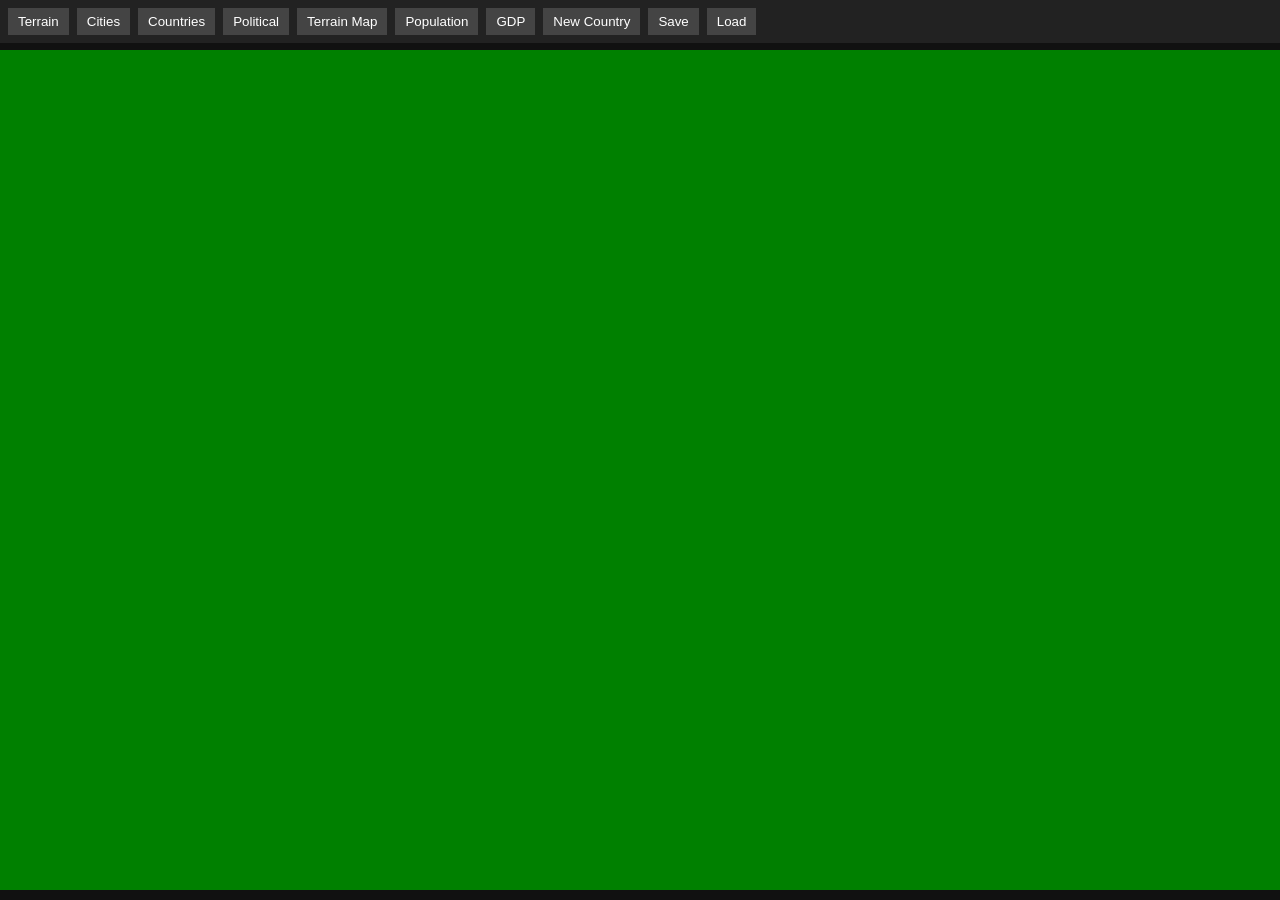
==== index.html @ c52daa7e "Add files via upload" ====
<!DOCTYPE html>
<html>
<head>
<meta charset="utf-8">
<title>War Strategy Map Game V1</title>
<style>
body { margin:0; font-family:Arial; background:#111; color:white; }
#ui {
  position:fixed; top:0; left:0; right:0;
  background:#222; padding:8px;
  display:flex; gap:8px; flex-wrap:wrap;
  z-index:10;
}
button {
  padding:6px 10px;
  background:#444;
  color:white;
  border:0;
  cursor:pointer;
}
button:hover { background:#666; }
canvas { display:block; margin-top:50px; }
</style>
</head>
<body>

<div id="ui">
<button onclick="setMode('terrain')">Terrain</button>
<button onclick="setMode('city')">Cities</button>
<button onclick="setMode('country')">Countries</button>
<button onclick="setMap('political')">Political</button>
<button onclick="setMap('terrain')">Terrain Map</button>
<button onclick="setMap('population')">Population</button>
<button onclick="setMap('gdp')">GDP</button>
<button onclick="newCountry()">New Country</button>
<button onclick="save()">Save</button>
<button onclick="load()">Load</button>
</div>

<canvas id="c"></canvas>

<script>
const canvas = document.getElementById("c");
const ctx = canvas.getContext("2d");

canvas.width = window.innerWidth;
canvas.height = window.innerHeight - 50;

const SIZE = 20;
const cols = Math.floor(canvas.width / SIZE);
const rows = Math.floor(canvas.height / SIZE);

let grid = [];
let cities = [];
let countries = [];

let tool = "terrain";
let mapMode = "terrain";
let selectedCountry = null;

function init() {
  for (let y=0;y<rows;y++){
    grid[y] = [];
    for (let x=0;x<cols;x++){
      grid[y][x] = {
        terrain:"grass",
        owner:null,
        pop:0,
        gdp:0
      };
    }
  }
}
init();

function setMode(m){ tool = m; }
function setMap(m){ mapMode = m; draw(); }

class Country {
  constructor(name,color){
    this.name = name;
    this.color = color;
    this.pop = 0;
    this.gdp = 0;
  }
}

function newCountry(){
  let c = new Country(
    "Country " + (countries.length+1),
    randomColor()
  );
  countries.push(c);
  selectedCountry = c;
}

function randomColor(){
  return "hsl(" + Math.random()*360 + ",70%,50%)";
}

canvas.addEventListener("mousedown", e=>{
  let x = Math.floor(e.clientX / SIZE);
  let y = Math.floor((e.clientY-50) / SIZE);

  if(!grid[y] || !grid[y][x]) return;

  if(tool === "terrain"){
    grid[y][x].terrain = "water";
  }

  if(tool === "city"){
    cities.push({x,y,type:"city",pop:10000});
    grid[y][x].pop += 10000;
  }

  if(tool === "country" && selectedCountry){
    grid[y][x].owner = selectedCountry;
  }

  draw();
});

function draw(){
  ctx.clearRect(0,0,canvas.width,canvas.height);

  for (let y=0;y<rows;y++){
    for (let x=0;x<cols;x++){
      let t = grid[y][x];

      let color = "green";

      if(t.terrain==="water") color="blue";

      if(mapMode==="political"){
        color = t.owner ? t.owner.color : "green";
      }

      if(mapMode==="population"){
        let p = Math.min(t.pop/50000,1);
        color = `rgb(${255*p},${255*(1-p)},0)`;
      }

      if(mapMode==="gdp"){
        let g = Math.min(t.gdp/50000,1);
        color = `rgb(0,${255*g},${255*(1-g)})`;
      }

      ctx.fillStyle = color;
      ctx.fillRect(x*SIZE,y*SIZE,SIZE,SIZE);
    }
  }

  for(let c of cities){
    ctx.fillStyle="yellow";
    ctx.beginPath();
    ctx.arc(c.x*SIZE+10,c.y*SIZE+10,5,0,Math.PI*2);
    ctx.fill();
  }
}

setInterval(draw,100);
</script>

</body>
	</html>
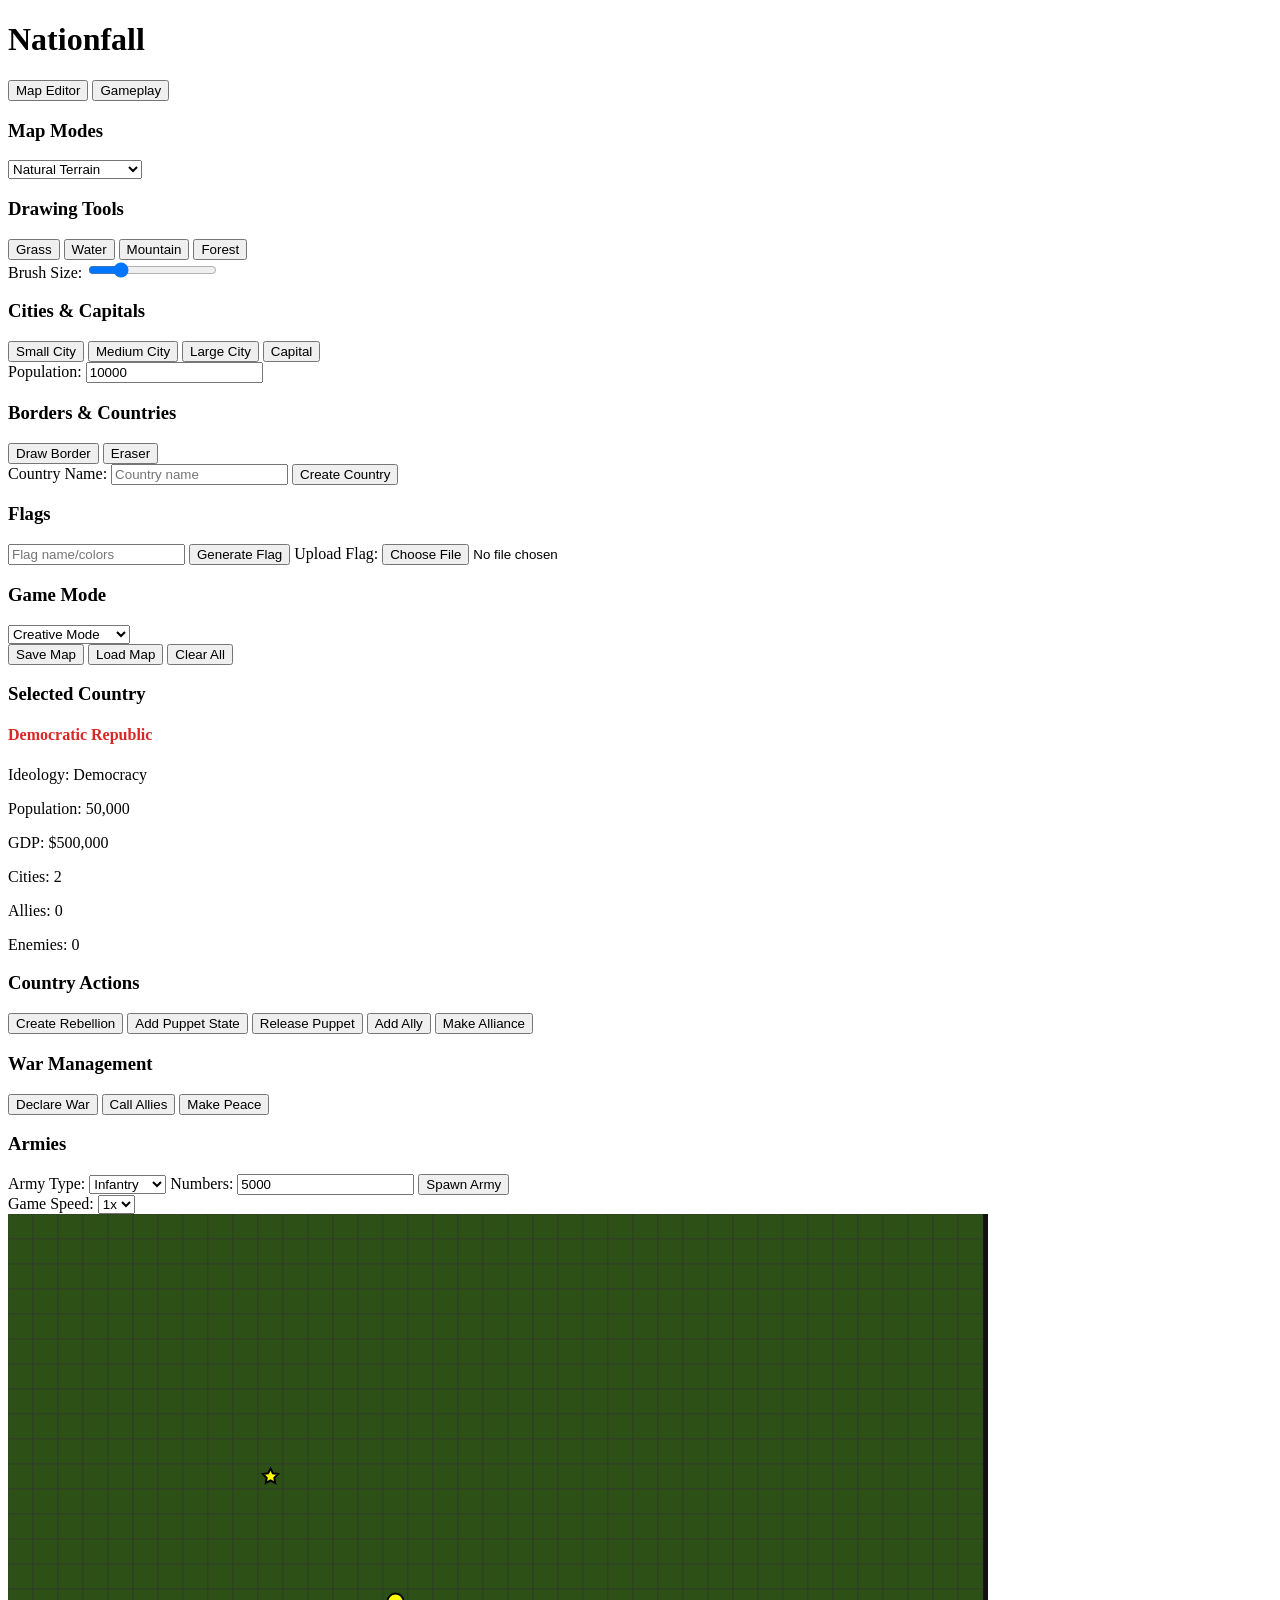
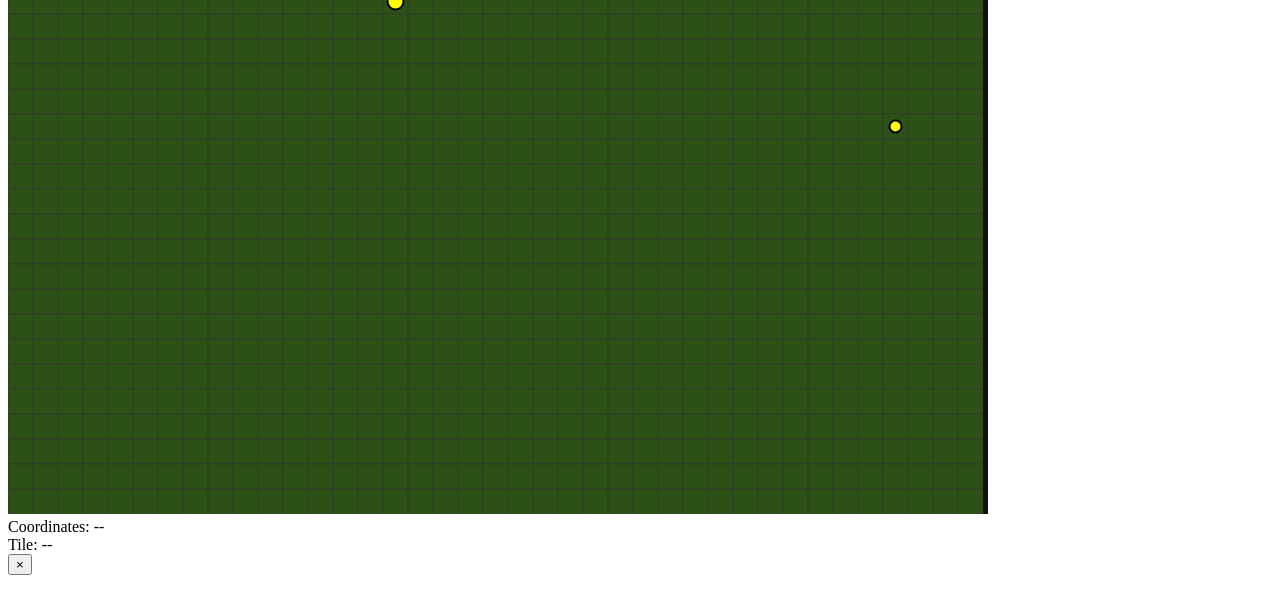
==== commit 7b66cd81: "Replace index.html with comprehensive war strategy game interface" ====
--- a/index.html
+++ b/index.html
@@ -1,165 +1,174 @@
 <!DOCTYPE html>
-<html>
+<html lang="en">
 <head>
-<meta charset="utf-8">
-<title>War Strategy Map Game V1</title>
-<style>
-body { margin:0; font-family:Arial; background:#111; color:white; }
-#ui {
-  position:fixed; top:0; left:0; right:0;
-  background:#222; padding:8px;
-  display:flex; gap:8px; flex-wrap:wrap;
-  z-index:10;
-}
-button {
-  padding:6px 10px;
-  background:#444;
-  color:white;
-  border:0;
-  cursor:pointer;
-}
-button:hover { background:#666; }
-canvas { display:block; margin-top:50px; }
-</style>
+    <meta charset="UTF-8">
+    <meta name="viewport" content="width=device-width, initial-scale=1.0">
+    <title>Nationfall - War Strategy Game</title>
+    <link rel="stylesheet" href="styles.css">
 </head>
 <body>
+    <div class="container">
+        <div class="sidebar">
+            <div class="sidebar-header">
+                <h1>Nationfall</h1>
+                <div class="mode-selector">
+                    <button class="mode-btn active" data-mode="map">Map Editor</button>
+                    <button class="mode-btn" data-mode="gameplay">Gameplay</button>
+                </div>
+            </div>
 
-<div id="ui">
-<button onclick="setMode('terrain')">Terrain</button>
-<button onclick="setMode('city')">Cities</button>
-<button onclick="setMode('country')">Countries</button>
-<button onclick="setMap('political')">Political</button>
-<button onclick="setMap('terrain')">Terrain Map</button>
-<button onclick="setMap('population')">Population</button>
-<button onclick="setMap('gdp')">GDP</button>
-<button onclick="newCountry()">New Country</button>
-<button onclick="save()">Save</button>
-<button onclick="load()">Load</button>
-</div>
+            <!-- MAP EDITOR PANEL -->
+            <div id="mapEditorPanel" class="panel active">
+                <div class="panel-section">
+                    <h3>Map Modes</h3>
+                    <select id="mapMode">
+                        <option value="terrain">Natural Terrain</option>
+                        <option value="population">Population Density</option>
+                        <option value="political">Political Map</option>
+                        <option value="gdp">GDP Map</option>
+                    </select>
+                </div>
 
-<canvas id="c"></canvas>
+                <div class="panel-section">
+                    <h3>Drawing Tools</h3>
+                    <div class="tool-group">
+                        <button class="tool-btn" data-tool="terrain" data-value="grass">Grass</button>
+                        <button class="tool-btn" data-tool="terrain" data-value="water">Water</button>
+                        <button class="tool-btn" data-tool="terrain" data-value="mountain">Mountain</button>
+                        <button class="tool-btn" data-tool="terrain" data-value="forest">Forest</button>
+                    </div>
+                    <div class="tool-group">
+                        <label>Brush Size: <input type="range" id="brushSize" min="5" max="50" value="15"></label>
+                    </div>
+                </div>
 
-<script>
-const canvas = document.getElementById("c");
-const ctx = canvas.getContext("2d");
+                <div class="panel-section">
+                    <h3>Cities & Capitals</h3>
+                    <div class="tool-group">
+                        <button class="tool-btn" data-tool="city" data-value="small">Small City</button>
+                        <button class="tool-btn" data-tool="city" data-value="medium">Medium City</button>
+                        <button class="tool-btn" data-tool="city" data-value="large">Large City</button>
+                        <button class="tool-btn" data-tool="city" data-value="capital">Capital</button>
+                    </div>
+                    <div class="tool-group">
+                        <label>Population: <input type="number" id="populationInput" value="10000"></label>
+                    </div>
+                </div>
 
-canvas.width = window.innerWidth;
-canvas.height = window.innerHeight - 50;
+                <div class="panel-section">
+                    <h3>Borders & Countries</h3>
+                    <div class="tool-group">
+                        <button class="tool-btn" data-tool="border">Draw Border</button>
+                        <button class="tool-btn" data-tool="eraser">Eraser</button>
+                    </div>
+                    <div class="tool-group">
+                        <label>Country Name: <input type="text" id="countryName" placeholder="Country name"></label>
+                        <button id="createCountryBtn">Create Country</button>
+                    </div>
+                </div>
 
-const SIZE = 20;
-const cols = Math.floor(canvas.width / SIZE);
-const rows = Math.floor(canvas.height / SIZE);
+                <div class="panel-section">
+                    <h3>Flags</h3>
+                    <div class="tool-group">
+                        <input type="text" id="flagName" placeholder="Flag name/colors">
+                        <button id="generateFlagBtn">Generate Flag</button>
+                        <label>Upload Flag: <input type="file" id="flagUpload" accept="image/*"></label>
+                    </div>
+                </div>
 
-let grid = [];
-let cities = [];
-let countries = [];
+                <div class="panel-section">
+                    <h3>Game Mode</h3>
+                    <select id="gameMode">
+                        <option value="creative">Creative Mode</option>
+                        <option value="simulation">Simulation Mode</option>
+                    </select>
+                </div>
 
-let tool = "terrain";
-let mapMode = "terrain";
-let selectedCountry = null;
+                <div class="panel-section">
+                    <button id="saveMapBtn">Save Map</button>
+                    <button id="loadMapBtn">Load Map</button>
+                    <button id="clearMapBtn">Clear All</button>
+                </div>
+            </div>
 
-function init() {
-  for (let y=0;y<rows;y++){
-    grid[y] = [];
-    for (let x=0;x<cols;x++){
-      grid[y][x] = {
-        terrain:"grass",
-        owner:null,
-        pop:0,
-        gdp:0
-      };
-    }
-  }
-}
-init();
+            <!-- GAMEPLAY PANEL -->
+            <div id="gameplayPanel" class="panel">
+                <div class="panel-section">
+                    <h3>Selected Country</h3>
+                    <div id="selectedCountryInfo">
+                        <p>Click a country on the map</p>
+                    </div>
+                </div>
 
-function setMode(m){ tool = m; }
-function setMap(m){ mapMode = m; draw(); }
+                <div class="panel-section" id="countryActionsSection" style="display:none;">
+                    <h3>Country Actions</h3>
+                    <div class="tool-group">
+                        <button id="rebellionBtn" class="action-btn">Create Rebellion</button>
+                        <button id="addPuppetBtn" class="action-btn">Add Puppet State</button>
+                        <button id="releasePuppetBtn" class="action-btn">Release Puppet</button>
+                        <button id="addAllyBtn" class="action-btn">Add Ally</button>
+                        <button id="makeAllianceBtn" class="action-btn">Make Alliance</button>
+                    </div>
+                </div>
 
-class Country {
-  constructor(name,color){
-    this.name = name;
-    this.color = color;
-    this.pop = 0;
-    this.gdp = 0;
-  }
-}
+                <div class="panel-section">
+                    <h3>War Management</h3>
+                    <div class="tool-group">
+                        <button id="declareWarBtn" class="action-btn">Declare War</button>
+                        <button id="callAlliesBtn" class="action-btn">Call Allies</button>
+                        <button id="makePeaceBtn" class="action-btn">Make Peace</button>
+                    </div>
+                </div>
 
-function newCountry(){
-  let c = new Country(
-    "Country " + (countries.length+1),
-    randomColor()
-  );
-  countries.push(c);
-  selectedCountry = c;
-}
+                <div class="panel-section">
+                    <h3>Armies</h3>
+                    <div class="tool-group">
+                        <label>Army Type: 
+                            <select id="armyType">
+                                <option value="infantry">Infantry</option>
+                                <option value="tank">Tank</option>
+                                <option value="navy">Navy</option>
+                                <option value="air">Air Force</option>
+                            </select>
+                        </label>
+                        <label>Numbers: <input type="number" id="armyNumbers" value="5000"></label>
+                        <button id="spawnArmyBtn" class="action-btn">Spawn Army</button>
+                    </div>
+                </div>
 
-function randomColor(){
-  return "hsl(" + Math.random()*360 + ",70%,50%)";
-}
+                <div class="panel-section">
+                    <div id="gameSpeedControl">
+                        <label>Game Speed: 
+                            <select id="gameSpeed">
+                                <option value="1">1x</option>
+                                <option value="2">2x</option>
+                                <option value="4">4x</option>
+                                <option value="8">8x</option>
+                            </select>
+                        </label>
+                    </div>
+                </div>
+            </div>
+        </div>
 
-canvas.addEventListener("mousedown", e=>{
-  let x = Math.floor(e.clientX / SIZE);
-  let y = Math.floor((e.clientY-50) / SIZE);
+        <div class="main-content">
+            <canvas id="gameCanvas"></canvas>
+            <div class="info-panel">
+                <div id="mouseInfo">Coordinates: --</div>
+                <div id="tileInfo">Tile: --</div>
+            </div>
+        </div>
+    </div>
 
-  if(!grid[y] || !grid[y][x]) return;
+    <!-- MODALS -->
+    <div id="modalOverlay" class="modal-overlay">
+        <div id="modal" class="modal">
+            <button class="modal-close">&times;</button>
+            <h2 id="modalTitle"></h2>
+            <div id="modalContent"></div>
+        </div>
+    </div>
 
-  if(tool === "terrain"){
-    grid[y][x].terrain = "water";
-  }
-
-  if(tool === "city"){
-    cities.push({x,y,type:"city",pop:10000});
-    grid[y][x].pop += 10000;
-  }
-
-  if(tool === "country" && selectedCountry){
-    grid[y][x].owner = selectedCountry;
-  }
-
-  draw();
-});
-
-function draw(){
-  ctx.clearRect(0,0,canvas.width,canvas.height);
-
-  for (let y=0;y<rows;y++){
-    for (let x=0;x<cols;x++){
-      let t = grid[y][x];
-
-      let color = "green";
-
-      if(t.terrain==="water") color="blue";
-
-      if(mapMode==="political"){
-        color = t.owner ? t.owner.color : "green";
-      }
-
-      if(mapMode==="population"){
-        let p = Math.min(t.pop/50000,1);
-        color = `rgb(${255*p},${255*(1-p)},0)`;
-      }
-
-      if(mapMode==="gdp"){
-        let g = Math.min(t.gdp/50000,1);
-        color = `rgb(0,${255*g},${255*(1-g)})`;
-      }
-
-      ctx.fillStyle = color;
-      ctx.fillRect(x*SIZE,y*SIZE,SIZE,SIZE);
-    }
-  }
-
-  for(let c of cities){
-    ctx.fillStyle="yellow";
-    ctx.beginPath();
-    ctx.arc(c.x*SIZE+10,c.y*SIZE+10,5,0,Math.PI*2);
-    ctx.fill();
-  }
-}
-
-setInterval(draw,100);
-</script>
-
+    <script src="game.js"></script>
 </body>
-	</html>+</html>
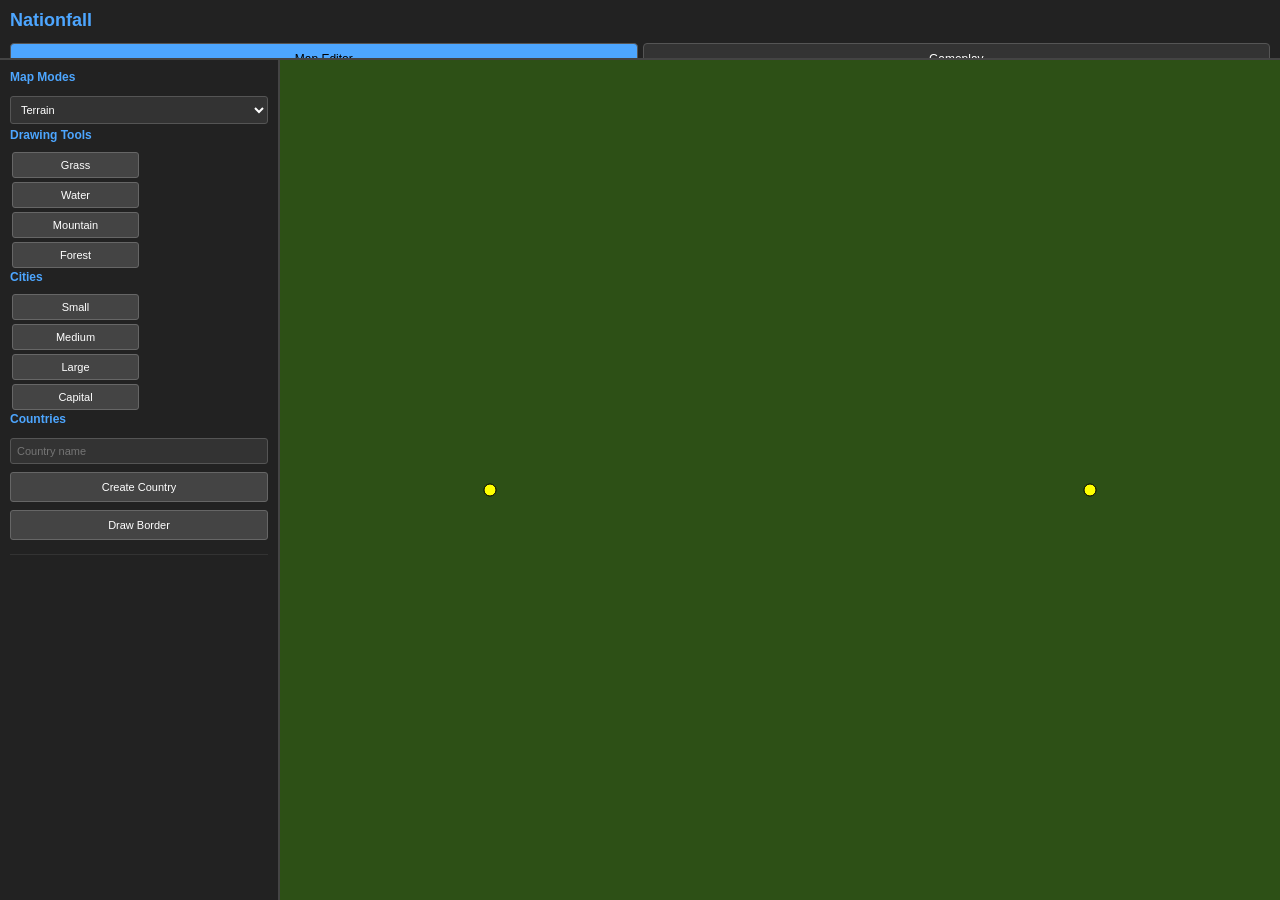
==== commit f001fdbc: "Complete rewrite for mobile iPhone compatibility" ====
--- a/index.html
+++ b/index.html
@@ -2,173 +2,526 @@
 <html lang="en">
 <head>
     <meta charset="UTF-8">
-    <meta name="viewport" content="width=device-width, initial-scale=1.0">
-    <title>Nationfall - War Strategy Game</title>
-    <link rel="stylesheet" href="styles.css">
+    <meta name="viewport" content="width=device-width, initial-scale=1.0, viewport-fit=cover">
+    <title>Nationfall</title>
+    <style>
+        * {
+            margin: 0;
+            padding: 0;
+            box-sizing: border-box;
+            -webkit-touch-callout: none;
+            -webkit-user-select: none;
+        }
+
+        body {
+            font-family: Arial, sans-serif;
+            background: #111;
+            color: #fff;
+            width: 100%;
+            height: 100vh;
+            overflow: hidden;
+            display: flex;
+            flex-direction: column;
+        }
+
+        .header {
+            background: #222;
+            padding: 10px;
+            border-bottom: 2px solid #444;
+            flex-shrink: 0;
+            max-height: 60px;
+            overflow-y: auto;
+        }
+
+        .header h1 {
+            font-size: 18px;
+            color: #4da6ff;
+            margin-bottom: 8px;
+        }
+
+        .mode-selector {
+            display: flex;
+            gap: 5px;
+        }
+
+        .mode-btn {
+            flex: 1;
+            padding: 8px;
+            background: #333;
+            border: 1px solid #555;
+            color: #fff;
+            cursor: pointer;
+            font-size: 12px;
+            border-radius: 4px;
+        }
+
+        .mode-btn.active {
+            background: #4da6ff;
+            color: #000;
+        }
+
+        .main-container {
+            display: flex;
+            flex: 1;
+            overflow: hidden;
+            width: 100%;
+        }
+
+        .sidebar {
+            width: 100%;
+            max-width: 280px;
+            background: #222;
+            border-right: 2px solid #444;
+            overflow-y: auto;
+            padding: 10px;
+            flex-shrink: 0;
+        }
+
+        .content {
+            flex: 1;
+            display: flex;
+            flex-direction: column;
+            min-width: 0;
+        }
+
+        #gameCanvas {
+            flex: 1;
+            display: block;
+            background: #111;
+            width: 100%;
+            height: 100%;
+        }
+
+        .info-panel {
+            background: #222;
+            border-top: 1px solid #444;
+            padding: 8px;
+            font-size: 11px;
+            color: #4da6ff;
+            flex-shrink: 0;
+        }
+
+        .panel-section {
+            margin-bottom: 15px;
+            padding-bottom: 10px;
+            border-bottom: 1px solid #333;
+        }
+
+        .panel-section h3 {
+            font-size: 12px;
+            margin-bottom: 8px;
+            color: #4da6ff;
+        }
+
+        select, input {
+            width: 100%;
+            padding: 6px;
+            margin: 4px 0;
+            background: #333;
+            border: 1px solid #555;
+            color: #fff;
+            font-size: 11px;
+            border-radius: 3px;
+        }
+
+        button {
+            width: 100%;
+            padding: 8px;
+            margin: 4px 0;
+            background: #444;
+            border: 1px solid #666;
+            color: #fff;
+            cursor: pointer;
+            font-size: 11px;
+            border-radius: 3px;
+        }
+
+        button:active {
+            background: #4da6ff;
+            color: #000;
+        }
+
+        .tool-btn {
+            display: inline-block;
+            width: calc(50% - 2px);
+            padding: 6px;
+            margin: 2px;
+        }
+
+        .modal-overlay {
+            display: none;
+            position: fixed;
+            top: 0;
+            left: 0;
+            right: 0;
+            bottom: 0;
+            background: rgba(0, 0, 0, 0.8);
+            z-index: 1000;
+            align-items: center;
+            justify-content: center;
+        }
+
+        .modal-overlay.active {
+            display: flex;
+        }
+
+        .modal {
+            background: #222;
+            border: 2px solid #4da6ff;
+            padding: 20px;
+            border-radius: 8px;
+            max-width: 90%;
+            max-height: 80%;
+            overflow-y: auto;
+        }
+
+        @media (max-width: 768px) {
+            .main-container {
+                flex-direction: column;
+            }
+
+            .sidebar {
+                max-width: 100%;
+                max-height: 30vh;
+                width: 100%;
+            }
+
+            .content {
+                flex: 1;
+            }
+        }
+    </style>
 </head>
 <body>
-    <div class="container">
-        <div class="sidebar">
-            <div class="sidebar-header">
-                <h1>Nationfall</h1>
-                <div class="mode-selector">
-                    <button class="mode-btn active" data-mode="map">Map Editor</button>
-                    <button class="mode-btn" data-mode="gameplay">Gameplay</button>
-                </div>
+    <div class="header">
+        <h1>Nationfall</h1>
+        <div class="mode-selector">
+            <button class="mode-btn active" data-mode="map">Map Editor</button>
+            <button class="mode-btn" data-mode="gameplay">Gameplay</button>
+        </div>
+    </div>
+
+    <div class="main-container">
+        <div class="sidebar" id="sidebar">
+            <div id="mapEditorPanel" class="panel-section">
+                <h3>Map Modes</h3>
+                <select id="mapMode">
+                    <option value="terrain">Terrain</option>
+                    <option value="population">Population</option>
+                    <option value="political">Political</option>
+                    <option value="gdp">GDP</option>
+                </select>
+
+                <h3>Drawing Tools</h3>
+                <button class="tool-btn" data-terrain="grass">Grass</button>
+                <button class="tool-btn" data-terrain="water">Water</button>
+                <button class="tool-btn" data-terrain="mountain">Mountain</button>
+                <button class="tool-btn" data-terrain="forest">Forest</button>
+
+                <h3>Cities</h3>
+                <button class="tool-btn" data-city="small">Small</button>
+                <button class="tool-btn" data-city="medium">Medium</button>
+                <button class="tool-btn" data-city="large">Large</button>
+                <button class="tool-btn" data-city="capital">Capital</button>
+
+                <h3>Countries</h3>
+                <input type="text" id="countryName" placeholder="Country name">
+                <button id="createCountryBtn">Create Country</button>
+                <button id="drawBorderBtn">Draw Border</button>
             </div>
 
-            <!-- MAP EDITOR PANEL -->
-            <div id="mapEditorPanel" class="panel active">
-                <div class="panel-section">
-                    <h3>Map Modes</h3>
-                    <select id="mapMode">
-                        <option value="terrain">Natural Terrain</option>
-                        <option value="population">Population Density</option>
-                        <option value="political">Political Map</option>
-                        <option value="gdp">GDP Map</option>
-                    </select>
-                </div>
-
-                <div class="panel-section">
-                    <h3>Drawing Tools</h3>
-                    <div class="tool-group">
-                        <button class="tool-btn" data-tool="terrain" data-value="grass">Grass</button>
-                        <button class="tool-btn" data-tool="terrain" data-value="water">Water</button>
-                        <button class="tool-btn" data-tool="terrain" data-value="mountain">Mountain</button>
-                        <button class="tool-btn" data-tool="terrain" data-value="forest">Forest</button>
-                    </div>
-                    <div class="tool-group">
-                        <label>Brush Size: <input type="range" id="brushSize" min="5" max="50" value="15"></label>
-                    </div>
-                </div>
-
-                <div class="panel-section">
-                    <h3>Cities & Capitals</h3>
-                    <div class="tool-group">
-                        <button class="tool-btn" data-tool="city" data-value="small">Small City</button>
-                        <button class="tool-btn" data-tool="city" data-value="medium">Medium City</button>
-                        <button class="tool-btn" data-tool="city" data-value="large">Large City</button>
-                        <button class="tool-btn" data-tool="city" data-value="capital">Capital</button>
-                    </div>
-                    <div class="tool-group">
-                        <label>Population: <input type="number" id="populationInput" value="10000"></label>
-                    </div>
-                </div>
-
-                <div class="panel-section">
-                    <h3>Borders & Countries</h3>
-                    <div class="tool-group">
-                        <button class="tool-btn" data-tool="border">Draw Border</button>
-                        <button class="tool-btn" data-tool="eraser">Eraser</button>
-                    </div>
-                    <div class="tool-group">
-                        <label>Country Name: <input type="text" id="countryName" placeholder="Country name"></label>
-                        <button id="createCountryBtn">Create Country</button>
-                    </div>
-                </div>
-
-                <div class="panel-section">
-                    <h3>Flags</h3>
-                    <div class="tool-group">
-                        <input type="text" id="flagName" placeholder="Flag name/colors">
-                        <button id="generateFlagBtn">Generate Flag</button>
-                        <label>Upload Flag: <input type="file" id="flagUpload" accept="image/*"></label>
-                    </div>
-                </div>
-
-                <div class="panel-section">
-                    <h3>Game Mode</h3>
-                    <select id="gameMode">
-                        <option value="creative">Creative Mode</option>
-                        <option value="simulation">Simulation Mode</option>
-                    </select>
-                </div>
-
-                <div class="panel-section">
-                    <button id="saveMapBtn">Save Map</button>
-                    <button id="loadMapBtn">Load Map</button>
-                    <button id="clearMapBtn">Clear All</button>
-                </div>
-            </div>
-
-            <!-- GAMEPLAY PANEL -->
-            <div id="gameplayPanel" class="panel">
+            <div id="gameplayPanel" style="display:none;">
                 <div class="panel-section">
                     <h3>Selected Country</h3>
-                    <div id="selectedCountryInfo">
-                        <p>Click a country on the map</p>
-                    </div>
+                    <div id="countryInfo">Click a country on map</div>
                 </div>
 
-                <div class="panel-section" id="countryActionsSection" style="display:none;">
-                    <h3>Country Actions</h3>
-                    <div class="tool-group">
-                        <button id="rebellionBtn" class="action-btn">Create Rebellion</button>
-                        <button id="addPuppetBtn" class="action-btn">Add Puppet State</button>
-                        <button id="releasePuppetBtn" class="action-btn">Release Puppet</button>
-                        <button id="addAllyBtn" class="action-btn">Add Ally</button>
-                        <button id="makeAllianceBtn" class="action-btn">Make Alliance</button>
-                    </div>
+                <div class="panel-section">
+                    <h3>War</h3>
+                    <button id="declareWarBtn">Declare War</button>
+                    <button id="makePeaceBtn">Make Peace</button>
                 </div>
 
                 <div class="panel-section">
-                    <h3>War Management</h3>
-                    <div class="tool-group">
-                        <button id="declareWarBtn" class="action-btn">Declare War</button>
-                        <button id="callAlliesBtn" class="action-btn">Call Allies</button>
-                        <button id="makePeaceBtn" class="action-btn">Make Peace</button>
-                    </div>
-                </div>
-
-                <div class="panel-section">
-                    <h3>Armies</h3>
-                    <div class="tool-group">
-                        <label>Army Type: 
-                            <select id="armyType">
-                                <option value="infantry">Infantry</option>
-                                <option value="tank">Tank</option>
-                                <option value="navy">Navy</option>
-                                <option value="air">Air Force</option>
-                            </select>
-                        </label>
-                        <label>Numbers: <input type="number" id="armyNumbers" value="5000"></label>
-                        <button id="spawnArmyBtn" class="action-btn">Spawn Army</button>
-                    </div>
-                </div>
-
-                <div class="panel-section">
-                    <div id="gameSpeedControl">
-                        <label>Game Speed: 
-                            <select id="gameSpeed">
-                                <option value="1">1x</option>
-                                <option value="2">2x</option>
-                                <option value="4">4x</option>
-                                <option value="8">8x</option>
-                            </select>
-                        </label>
-                    </div>
+                    <h3>Spawn Army</h3>
+                    <select id="armyType">
+                        <option value="infantry">Infantry</option>
+                        <option value="tank">Tank</option>
+                        <option value="navy">Navy</option>
+                        <option value="air">Air</option>
+                    </select>
+                    <input type="number" id="armyNumber" value="5000" min="1000" step="1000">
+                    <button id="spawnArmyBtn">Spawn Army</button>
                 </div>
             </div>
         </div>
 
-        <div class="main-content">
+        <div class="content">
             <canvas id="gameCanvas"></canvas>
             <div class="info-panel">
-                <div id="mouseInfo">Coordinates: --</div>
-                <div id="tileInfo">Tile: --</div>
+                <div id="mouseInfo">Hover over map</div>
+                <div id="tileInfo">Tile info: --</div>
             </div>
         </div>
     </div>
 
-    <!-- MODALS -->
     <div id="modalOverlay" class="modal-overlay">
-        <div id="modal" class="modal">
-            <button class="modal-close">&times;</button>
+        <div class="modal">
             <h2 id="modalTitle"></h2>
-            <div id="modalContent"></div>
+            <p id="modalContent"></p>
         </div>
     </div>
 
-    <script src="game.js"></script>
+    <script>
+        const canvas = document.getElementById('gameCanvas');
+        const ctx = canvas.getContext('2d');
+
+        function resizeCanvas() {
+            const rect = canvas.parentElement.getBoundingClientRect();
+            canvas.width = rect.width;
+            canvas.height = rect.height;
+        }
+        resizeCanvas();
+        window.addEventListener('resize', resizeCanvas);
+
+        const TILE_SIZE = 20;
+        let ROWS = Math.floor(canvas.height / TILE_SIZE);
+        let COLS = Math.floor(canvas.width / TILE_SIZE);
+
+        let gameState = {
+            tiles: [],
+            cities: [],
+            countries: [],
+            armies: [],
+            wars: [],
+            mapMode: 'terrain',
+            currentTool: 'grass',
+            selectedCountry: null,
+            currentMode: 'map'
+        };
+
+        class Tile {
+            constructor(x, y) {
+                this.x = x;
+                this.y = y;
+                this.terrain = 'grass';
+                this.owner = null;
+            }
+            getColor() {
+                if (gameState.mapMode === 'political') {
+                    return this.owner ? this.owner.color : '#2d5016';
+                }
+                const colors = { grass: '#2d5016', water: '#1e90ff', mountain: '#696969', forest: '#1b4d2e' };
+                return colors[this.terrain] || '#2d5016';
+            }
+        }
+
+        class City {
+            constructor(x, y, type, country) {
+                this.x = x;
+                this.y = y;
+                this.type = type;
+                this.country = country;
+            }
+            draw(ctx) {
+                const sx = this.x * TILE_SIZE + TILE_SIZE / 2;
+                const sy = this.y * TILE_SIZE + TILE_SIZE / 2;
+                ctx.fillStyle = '#ffff00';
+                ctx.strokeStyle = '#000';
+                ctx.lineWidth = 1;
+                if (this.type === 'capital') {
+                    ctx.beginPath();
+                    ctx.arc(sx, sy, 6, 0, Math.PI * 2);
+                    ctx.fill();
+                    ctx.stroke();
+                } else {
+                    const radii = { large: 5, medium: 4, small: 3 };
+                    ctx.beginPath();
+                    ctx.arc(sx, sy, radii[this.type] || 3, 0, Math.PI * 2);
+                    ctx.fill();
+                    ctx.stroke();
+                }
+            }
+        }
+
+        class Country {
+            constructor(name, color) {
+                this.name = name;
+                this.color = color;
+                this.cities = [];
+                this.territories = [];
+                this.enemies = [];
+                this.armies = [];
+            }
+        }
+
+        class Army {
+            constructor(x, y, type, country, number) {
+                this.x = x;
+                this.y = y;
+                this.type = type;
+                this.country = country;
+                this.number = number;
+                this.targetX = x;
+                this.targetY = y;
+            }
+            draw(ctx) {
+                const sx = this.x * TILE_SIZE + TILE_SIZE / 2;
+                const sy = this.y * TILE_SIZE + TILE_SIZE / 2;
+                ctx.fillStyle = this.country.color;
+                ctx.strokeStyle = '#000';
+                ctx.lineWidth = 1;
+                const radii = { tank: 8, infantry: 6, navy: 5, air: 4 };
+                ctx.beginPath();
+                ctx.arc(sx, sy, radii[this.type] || 5, 0, Math.PI * 2);
+                ctx.fill();
+                ctx.stroke();
+                ctx.fillStyle = '#fff';
+                ctx.font = '8px Arial';
+                ctx.textAlign = 'center';
+                ctx.fillText((this.number / 1000).toFixed(0) + 'k', sx, sy);
+            }
+        }
+
+        function initGame() {
+            gameState.tiles = [];
+            for (let y = 0; y < ROWS; y++) {
+                gameState.tiles[y] = [];
+                for (let x = 0; x < COLS; x++) {
+                    gameState.tiles[y][x] = new Tile(x, y);
+                }
+            }
+
+            const c1 = new Country('Red Kingdom', '#ff4444');
+            const c2 = new Country('Blue Empire', '#4444ff');
+            gameState.countries.push(c1, c2);
+
+            const x1 = Math.floor(COLS * 0.2);
+            const y1 = Math.floor(ROWS * 0.5);
+            const x2 = Math.floor(COLS * 0.8);
+            const y2 = Math.floor(ROWS * 0.5);
+
+            gameState.cities.push(new City(x1, y1, 'capital', c1));
+            gameState.cities.push(new City(x2, y2, 'capital', c2));
+
+            gameState.selectedCountry = c1;
+        }
+
+        document.querySelectorAll('.mode-btn').forEach(btn => {
+            btn.addEventListener('click', (e) => {
+                document.querySelectorAll('.mode-btn').forEach(b => b.classList.remove('active'));
+                e.target.classList.add('active');
+                gameState.currentMode = e.target.dataset.mode;
+
+                const mapPanel = document.getElementById('mapEditorPanel');
+                const gamePanel = document.getElementById('gameplayPanel');
+                if (gameState.currentMode === 'map') {
+                    mapPanel.style.display = 'block';
+                    gamePanel.style.display = 'none';
+                } else {
+                    mapPanel.style.display = 'none';
+                    gamePanel.style.display = 'block';
+                }
+            });
+        });
+
+        document.querySelectorAll('[data-terrain]').forEach(btn => {
+            btn.addEventListener('click', (e) => {
+                gameState.currentTool = e.target.dataset.terrain;
+            });
+        });
+
+        document.querySelectorAll('[data-city]').forEach(btn => {
+            btn.addEventListener('click', (e) => {
+                gameState.currentTool = 'city:' + e.target.dataset.city;
+            });
+        });
+
+        document.getElementById('createCountryBtn').addEventListener('click', () => {
+            const name = document.getElementById('countryName').value || 'Country ' + (gameState.countries.length + 1);
+            const color = 'hsl(' + Math.random() * 360 + ', 70%, 50%)';
+            gameState.countries.push(new Country(name, color));
+            gameState.selectedCountry = gameState.countries[gameState.countries.length - 1];
+            document.getElementById('countryName').value = '';
+        });
+
+        document.getElementById('drawBorderBtn').addEventListener('click', () => {
+            gameState.currentTool = 'border';
+        });
+
+        document.getElementById('mapMode').addEventListener('change', (e) => {
+            gameState.mapMode = e.target.value;
+        });
+
+        document.getElementById('spawnArmyBtn').addEventListener('click', () => {
+            if (gameState.selectedCountry && gameState.selectedCountry.cities.length > 0) {
+                const city = gameState.selectedCountry.cities[0];
+                const type = document.getElementById('armyType').value;
+                const number = parseInt(document.getElementById('armyNumber').value);
+                gameState.armies.push(new Army(city.x, city.y, type, gameState.selectedCountry, number));
+                alert('Army spawned!');
+            }
+        });
+
+        document.getElementById('declareWarBtn').addEventListener('click', () => {
+            const enemies = gameState.countries.filter(c => c !== gameState.selectedCountry);
+            if (enemies.length > 0) {
+                gameState.selectedCountry.enemies.push(enemies[0]);
+                gameState.wars.push({ a: gameState.selectedCountry, b: enemies[0] });
+                alert('War declared on ' + enemies[0].name);
+            }
+        });
+
+        canvas.addEventListener('mousedown', (e) => {
+            const rect = canvas.getBoundingClientRect();
+            const x = Math.floor((e.clientX - rect.left) / TILE_SIZE);
+            const y = Math.floor((e.clientY - rect.top) / TILE_SIZE);
+
+            if (y < 0 || y >= ROWS || x < 0 || x >= COLS) return;
+
+            if (gameState.currentMode === 'map') {
+                if (gameState.currentTool.startsWith('city:')) {
+                    const type = gameState.currentTool.split(':')[1];
+                    gameState.cities.push(new City(x, y, type, gameState.selectedCountry));
+                } else if (gameState.currentTool === 'border' && gameState.selectedCountry) {
+                    gameState.tiles[y][x].owner = gameState.selectedCountry;
+                } else {
+                    gameState.tiles[y][x].terrain = gameState.currentTool;
+                }
+            } else {
+                if (gameState.tiles[y][x].owner) {
+                    gameState.selectedCountry = gameState.tiles[y][x].owner;
+                    document.getElementById('countryInfo').innerHTML = '<strong>' + gameState.selectedCountry.name + '</strong>';
+                }
+            }
+        });
+
+        canvas.addEventListener('mousemove', (e) => {
+            const rect = canvas.getBoundingClientRect();
+            const x = Math.floor((e.clientX - rect.left) / TILE_SIZE);
+            const y = Math.floor((e.clientY - rect.top) / TILE_SIZE);
+            document.getElementById('mouseInfo').textContent = 'X: ' + x + ', Y: ' + y;
+        });
+
+        function draw() {
+            ctx.fillStyle = '#111';
+            ctx.fillRect(0, 0, canvas.width, canvas.height);
+
+            for (let y = 0; y < ROWS; y++) {
+                for (let x = 0; x < COLS; x++) {
+                    ctx.fillStyle = gameState.tiles[y][x].getColor();
+                    ctx.fillRect(x * TILE_SIZE, y * TILE_SIZE, TILE_SIZE, TILE_SIZE);
+                }
+            }
+
+            gameState.cities.forEach(c => c.draw(ctx));
+            gameState.armies.forEach(a => a.draw(ctx));
+
+            requestAnimationFrame(draw);
+        }
+
+        initGame();
+        draw();
+    </script>
 </body>
 </html>
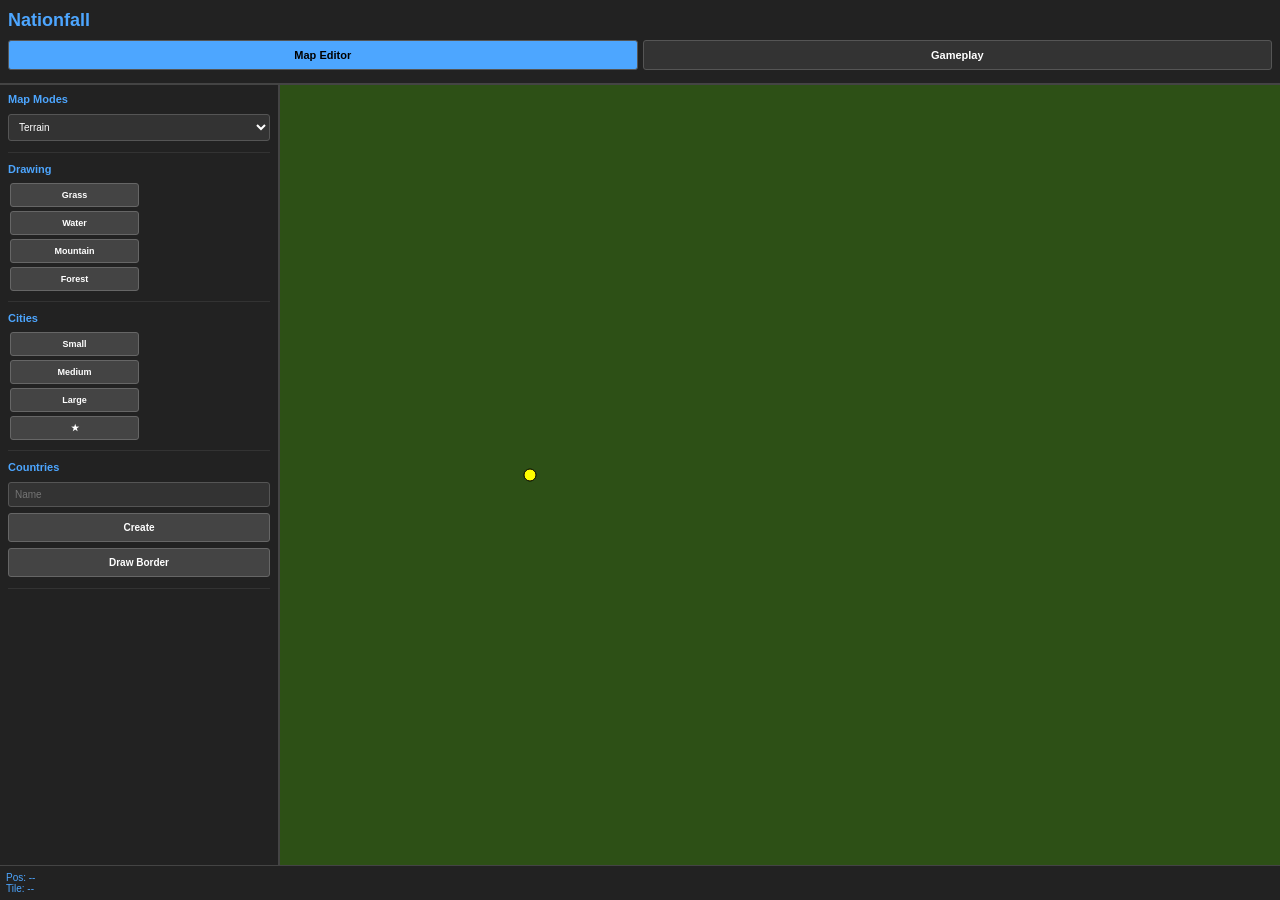
==== commit 49821201: "Fix iPhone display - sidebar at top, canvas below on portrait mode" ====
--- a/index.html
+++ b/index.html
@@ -2,7 +2,7 @@
 <html lang="en">
 <head>
     <meta charset="UTF-8">
-    <meta name="viewport" content="width=device-width, initial-scale=1.0, viewport-fit=cover">
+    <meta name="viewport" content="width=device-width, initial-scale=1.0, viewport-fit=cover, maximum-scale=1.0, user-scalable=no">
     <title>Nationfall</title>
     <style>
         * {
@@ -11,37 +11,41 @@
             box-sizing: border-box;
             -webkit-touch-callout: none;
             -webkit-user-select: none;
+            user-select: none;
+        }
+
+        html, body {
+            width: 100%;
+            height: 100%;
+            overflow: hidden;
         }
 
         body {
             font-family: Arial, sans-serif;
             background: #111;
             color: #fff;
-            width: 100%;
-            height: 100vh;
-            overflow: hidden;
             display: flex;
             flex-direction: column;
         }
 
         .header {
             background: #222;
-            padding: 10px;
+            padding: 10px 8px;
             border-bottom: 2px solid #444;
             flex-shrink: 0;
-            max-height: 60px;
-            overflow-y: auto;
+            z-index: 100;
         }
 
         .header h1 {
             font-size: 18px;
             color: #4da6ff;
-            margin-bottom: 8px;
+            margin-bottom: 6px;
         }
 
         .mode-selector {
             display: flex;
             gap: 5px;
+            width: 100%;
         }
 
         .mode-btn {
@@ -51,8 +55,9 @@
             border: 1px solid #555;
             color: #fff;
             cursor: pointer;
-            font-size: 12px;
-            border-radius: 4px;
+            font-size: 11px;
+            border-radius: 3px;
+            font-weight: bold;
         }
 
         .mode-btn.active {
@@ -60,28 +65,25 @@
             color: #000;
         }
 
-        .main-container {
+        .main-wrapper {
             display: flex;
             flex: 1;
-            overflow: hidden;
-            width: 100%;
+            width: 100%;
+            min-height: 0;
         }
 
         .sidebar {
-            width: 100%;
-            max-width: 280px;
             background: #222;
             border-right: 2px solid #444;
+            padding: 8px;
             overflow-y: auto;
-            padding: 10px;
             flex-shrink: 0;
-        }
-
-        .content {
-            flex: 1;
-            display: flex;
-            flex-direction: column;
-            min-width: 0;
+            max-height: 100%;
+            width: 100%;
+        }
+
+        .sidebar.hidden {
+            display: none;
         }
 
         #gameCanvas {
@@ -90,50 +92,53 @@
             background: #111;
             width: 100%;
             height: 100%;
-        }
-
-        .info-panel {
+            touch-action: none;
+        }
+
+        .info-footer {
             background: #222;
             border-top: 1px solid #444;
-            padding: 8px;
-            font-size: 11px;
+            padding: 6px;
+            font-size: 10px;
             color: #4da6ff;
             flex-shrink: 0;
         }
 
         .panel-section {
-            margin-bottom: 15px;
-            padding-bottom: 10px;
+            margin-bottom: 10px;
+            padding-bottom: 8px;
             border-bottom: 1px solid #333;
         }
 
         .panel-section h3 {
-            font-size: 12px;
-            margin-bottom: 8px;
+            font-size: 11px;
+            margin-bottom: 6px;
             color: #4da6ff;
-        }
-
-        select, input {
+            font-weight: bold;
+        }
+
+        select, input[type="text"], input[type="number"] {
             width: 100%;
             padding: 6px;
-            margin: 4px 0;
+            margin: 3px 0;
             background: #333;
             border: 1px solid #555;
             color: #fff;
-            font-size: 11px;
+            font-size: 10px;
             border-radius: 3px;
         }
 
         button {
             width: 100%;
             padding: 8px;
-            margin: 4px 0;
+            margin: 3px 0;
             background: #444;
             border: 1px solid #666;
             color: #fff;
             cursor: pointer;
-            font-size: 11px;
+            font-size: 10px;
             border-radius: 3px;
+            font-weight: bold;
         }
 
         button:active {
@@ -146,49 +151,56 @@
             width: calc(50% - 2px);
             padding: 6px;
             margin: 2px;
-        }
-
-        .modal-overlay {
-            display: none;
-            position: fixed;
-            top: 0;
-            left: 0;
-            right: 0;
-            bottom: 0;
-            background: rgba(0, 0, 0, 0.8);
-            z-index: 1000;
-            align-items: center;
-            justify-content: center;
-        }
-
-        .modal-overlay.active {
-            display: flex;
-        }
-
-        .modal {
-            background: #222;
-            border: 2px solid #4da6ff;
-            padding: 20px;
-            border-radius: 8px;
-            max-width: 90%;
-            max-height: 80%;
-            overflow-y: auto;
-        }
-
-        @media (max-width: 768px) {
-            .main-container {
+            font-size: 9px;
+        }
+
+        /* iPhone Portrait - Stack vertically */
+        @media (max-height: 900px) and (max-width: 500px) {
+            .main-wrapper {
                 flex-direction: column;
             }
 
             .sidebar {
-                max-width: 100%;
-                max-height: 30vh;
                 width: 100%;
-            }
-
-            .content {
+                max-height: 35vh;
+                border-right: none;
+                border-bottom: 2px solid #444;
+            }
+
+            #gameCanvas {
+                width: 100%;
                 flex: 1;
             }
+
+            .info-footer {
+                display: none;
+            }
+        }
+
+        /* Landscape or larger screens */
+        @media (min-width: 768px) {
+            .sidebar {
+                width: 280px;
+                max-height: 100%;
+            }
+
+            .main-wrapper {
+                flex-direction: row;
+            }
+        }
+
+        /* Scrollbar */
+        .sidebar::-webkit-scrollbar {
+            width: 6px;
+        }
+
+        .sidebar::-webkit-scrollbar-track {
+            background: #1a1a1a;
+        }
+
+        .sidebar::-webkit-scrollbar-thumb {
+            background: #444;
+            border-radius: 3px;
         }
     </style>
 </head>
@@ -201,39 +213,45 @@
         </div>
     </div>
 
-    <div class="main-container">
+    <div class="main-wrapper">
         <div class="sidebar" id="sidebar">
-            <div id="mapEditorPanel" class="panel-section">
-                <h3>Map Modes</h3>
-                <select id="mapMode">
-                    <option value="terrain">Terrain</option>
-                    <option value="population">Population</option>
-                    <option value="political">Political</option>
-                    <option value="gdp">GDP</option>
-                </select>
-
-                <h3>Drawing Tools</h3>
-                <button class="tool-btn" data-terrain="grass">Grass</button>
-                <button class="tool-btn" data-terrain="water">Water</button>
-                <button class="tool-btn" data-terrain="mountain">Mountain</button>
-                <button class="tool-btn" data-terrain="forest">Forest</button>
-
-                <h3>Cities</h3>
-                <button class="tool-btn" data-city="small">Small</button>
-                <button class="tool-btn" data-city="medium">Medium</button>
-                <button class="tool-btn" data-city="large">Large</button>
-                <button class="tool-btn" data-city="capital">Capital</button>
-
-                <h3>Countries</h3>
-                <input type="text" id="countryName" placeholder="Country name">
-                <button id="createCountryBtn">Create Country</button>
-                <button id="drawBorderBtn">Draw Border</button>
+            <div id="mapEditorPanel">
+                <div class="panel-section">
+                    <h3>Map Modes</h3>
+                    <select id="mapMode">
+                        <option value="terrain">Terrain</option>
+                        <option value="political">Political</option>
+                    </select>
+                </div>
+
+                <div class="panel-section">
+                    <h3>Drawing</h3>
+                    <button class="tool-btn" data-terrain="grass">Grass</button>
+                    <button class="tool-btn" data-terrain="water">Water</button>
+                    <button class="tool-btn" data-terrain="mountain">Mountain</button>
+                    <button class="tool-btn" data-terrain="forest">Forest</button>
+                </div>
+
+                <div class="panel-section">
+                    <h3>Cities</h3>
+                    <button class="tool-btn" data-city="small">Small</button>
+                    <button class="tool-btn" data-city="medium">Medium</button>
+                    <button class="tool-btn" data-city="large">Large</button>
+                    <button class="tool-btn" data-city="capital">★</button>
+                </div>
+
+                <div class="panel-section">
+                    <h3>Countries</h3>
+                    <input type="text" id="countryName" placeholder="Name">
+                    <button id="createCountryBtn">Create</button>
+                    <button id="drawBorderBtn">Draw Border</button>
+                </div>
             </div>
 
             <div id="gameplayPanel" style="display:none;">
                 <div class="panel-section">
-                    <h3>Selected Country</h3>
-                    <div id="countryInfo">Click a country on map</div>
+                    <h3>Country: <span id="countryNameDisplay">-</span></h3>
+                    <div id="countryInfo" style="font-size:9px;"></div>
                 </div>
 
                 <div class="panel-section">
@@ -243,44 +261,38 @@
                 </div>
 
                 <div class="panel-section">
-                    <h3>Spawn Army</h3>
+                    <h3>Army</h3>
                     <select id="armyType">
                         <option value="infantry">Infantry</option>
                         <option value="tank">Tank</option>
                         <option value="navy">Navy</option>
                         <option value="air">Air</option>
                     </select>
-                    <input type="number" id="armyNumber" value="5000" min="1000" step="1000">
-                    <button id="spawnArmyBtn">Spawn Army</button>
+                    <input type="number" id="armyNumber" value="5000" min="1000">
+                    <button id="spawnArmyBtn">Spawn</button>
                 </div>
             </div>
         </div>
 
-        <div class="content">
-            <canvas id="gameCanvas"></canvas>
-            <div class="info-panel">
-                <div id="mouseInfo">Hover over map</div>
-                <div id="tileInfo">Tile info: --</div>
-            </div>
-        </div>
+        <canvas id="gameCanvas"></canvas>
     </div>
 
-    <div id="modalOverlay" class="modal-overlay">
-        <div class="modal">
-            <h2 id="modalTitle"></h2>
-            <p id="modalContent"></p>
-        </div>
+    <div class="info-footer">
+        <div id="mouseInfo">Pos: --</div>
+        <div id="tileInfo">Tile: --</div>
     </div>
 
     <script>
         const canvas = document.getElementById('gameCanvas');
         const ctx = canvas.getContext('2d');
+        const sidebar = document.getElementById('sidebar');
 
         function resizeCanvas() {
-            const rect = canvas.parentElement.getBoundingClientRect();
+            const rect = canvas.getBoundingClientRect();
             canvas.width = rect.width;
             canvas.height = rect.height;
         }
+
         resizeCanvas();
         window.addEventListener('resize', resizeCanvas);
 
@@ -349,9 +361,8 @@
                 this.name = name;
                 this.color = color;
                 this.cities = [];
-                this.territories = [];
+                this.armies = [];
                 this.enemies = [];
-                this.armies = [];
             }
         }
 
@@ -362,8 +373,6 @@
                 this.type = type;
                 this.country = country;
                 this.number = number;
-                this.targetX = x;
-                this.targetY = y;
             }
             draw(ctx) {
                 const sx = this.x * TILE_SIZE + TILE_SIZE / 2;
@@ -377,7 +386,7 @@
                 ctx.fill();
                 ctx.stroke();
                 ctx.fillStyle = '#fff';
-                ctx.font = '8px Arial';
+                ctx.font = '7px Arial';
                 ctx.textAlign = 'center';
                 ctx.fillText((this.number / 1000).toFixed(0) + 'k', sx, sy);
             }
@@ -407,6 +416,7 @@
             gameState.selectedCountry = c1;
         }
 
+        // Mode switcher
         document.querySelectorAll('.mode-btn').forEach(btn => {
             btn.addEventListener('click', (e) => {
                 document.querySelectorAll('.mode-btn').forEach(b => b.classList.remove('active'));
@@ -425,18 +435,21 @@
             });
         });
 
+        // Terrain tools
         document.querySelectorAll('[data-terrain]').forEach(btn => {
             btn.addEventListener('click', (e) => {
                 gameState.currentTool = e.target.dataset.terrain;
             });
         });
 
+        // City tools
         document.querySelectorAll('[data-city]').forEach(btn => {
             btn.addEventListener('click', (e) => {
                 gameState.currentTool = 'city:' + e.target.dataset.city;
             });
         });
 
+        // Create country
         document.getElementById('createCountryBtn').addEventListener('click', () => {
             const name = document.getElementById('countryName').value || 'Country ' + (gameState.countries.length + 1);
             const color = 'hsl(' + Math.random() * 360 + ', 70%, 50%)';
@@ -445,14 +458,17 @@
             document.getElementById('countryName').value = '';
         });
 
+        // Border drawing
         document.getElementById('drawBorderBtn').addEventListener('click', () => {
             gameState.currentTool = 'border';
         });
 
+        // Map mode
         document.getElementById('mapMode').addEventListener('change', (e) => {
             gameState.mapMode = e.target.value;
         });
 
+        // Spawn army
         document.getElementById('spawnArmyBtn').addEventListener('click', () => {
             if (gameState.selectedCountry && gameState.selectedCountry.cities.length > 0) {
                 const city = gameState.selectedCountry.cities[0];
@@ -463,6 +479,7 @@
             }
         });
 
+        // Declare war
         document.getElementById('declareWarBtn').addEventListener('click', () => {
             const enemies = gameState.countries.filter(c => c !== gameState.selectedCountry);
             if (enemies.length > 0) {
@@ -472,10 +489,12 @@
             }
         });
 
-        canvas.addEventListener('mousedown', (e) => {
+        // Canvas events
+        canvas.addEventListener('touchstart', (e) => {
+            const touch = e.touches[0];
             const rect = canvas.getBoundingClientRect();
-            const x = Math.floor((e.clientX - rect.left) / TILE_SIZE);
-            const y = Math.floor((e.clientY - rect.top) / TILE_SIZE);
+            const x = Math.floor((touch.clientX - rect.left) / TILE_SIZE);
+            const y = Math.floor((touch.clientY - rect.top) / TILE_SIZE);
 
             if (y < 0 || y >= ROWS || x < 0 || x >= COLS) return;
 
@@ -491,7 +510,7 @@
             } else {
                 if (gameState.tiles[y][x].owner) {
                     gameState.selectedCountry = gameState.tiles[y][x].owner;
-                    document.getElementById('countryInfo').innerHTML = '<strong>' + gameState.selectedCountry.name + '</strong>';
+                    document.getElementById('countryNameDisplay').textContent = gameState.selectedCountry.name;
                 }
             }
         });
@@ -500,7 +519,7 @@
             const rect = canvas.getBoundingClientRect();
             const x = Math.floor((e.clientX - rect.left) / TILE_SIZE);
             const y = Math.floor((e.clientY - rect.top) / TILE_SIZE);
-            document.getElementById('mouseInfo').textContent = 'X: ' + x + ', Y: ' + y;
+            document.getElementById('mouseInfo').textContent = 'Pos: ' + x + ',' + y;
         });
 
         function draw() {
